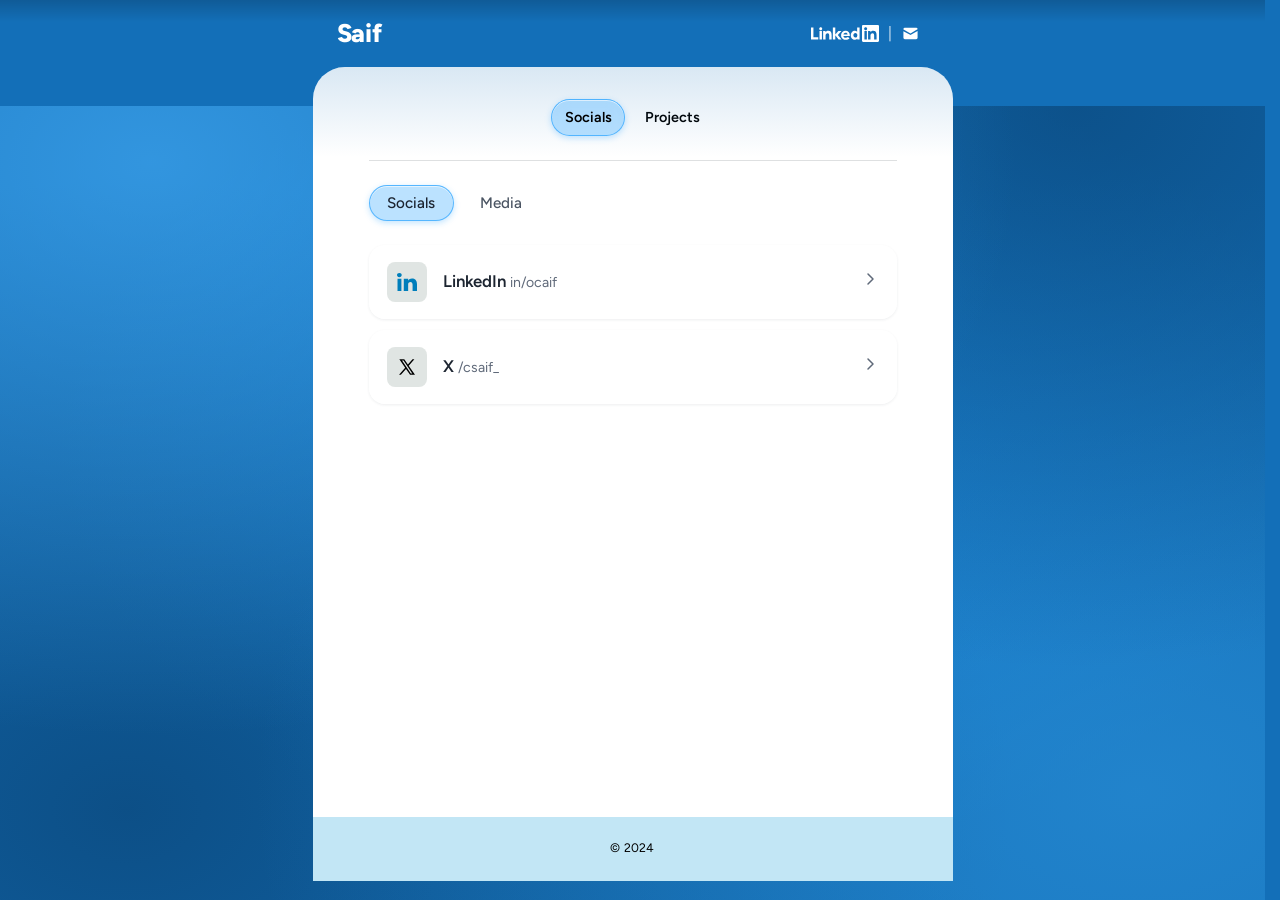
==== media/index.html @ 716555a4 "Update index.html" ====
<!doctype html>
<html lang="en">
<head>
<meta charset="utf-8">
<meta name="viewport" content="width=device-width, initial-scale=1">
<title>Saif</title>
<meta name="description" content="Saif — a running index of where to find me.">
<link rel="stylesheet" href="../assets/style.css">
<link rel="icon" type="image/webp" href="../assets/logo.webp">
<link rel="apple-touch-icon" href="../assets/logo.webp">
</head>
<body>
<a class="skip-link" href="#content">Skip to content</a>

<header class="top-header">
  <div class="top-header__inner">
    <span class="top-header__title">Saif</span>
    <div class="top-header__icons">
      <a href="https://www.linkedin.com/in/ocaif/" target="_blank" rel="noopener" aria-label="LinkedIn">
        <svg viewBox="0 0 512 128" xmlns="http://www.w3.org/2000/svg"><path d="M202.057143,74.9714286 L230.308571,109.714286 L208,109.714286 L182.857143,77.8057143 L182.857143,109.714286 L164.571429,109.714286 L164.571429,18.2857143 L182.857143,18.2857143 L182.857143,72.0457143 L206.08,45.7142857 L229.394286,45.7142857 L202.057143,74.9714286 Z M128.914286,43.8857143 C120.787189,44.0072946 113.236551,48.1071889 108.708571,54.8571429 L108.708571,45.7142857 L91.4285714,45.7142857 L91.4285714,109.714286 L109.714286,109.714286 L109.714286,79.8171429 C109.228856,75.4306044 110.587451,71.0395336 113.465306,67.6935939 C116.343161,64.3476542 120.481628,62.3475617 124.891429,62.1714286 C135.497143,62.1714286 137.142857,72.5942857 137.142857,79.8171429 L137.142857,109.714286 L155.428571,109.714286 L155.428571,75.7942857 C155.428571,55.68 148.754286,43.8857143 129.28,43.8857143 L128.914286,43.8857143 L128.914286,43.8857143 Z M292.571429,79.1771429 C292.641384,80.5171829 292.641384,81.85996 292.571429,83.2 L244.571429,83.2 L244.571429,83.84 C246.180812,91.7157313 253.271666,97.2566715 261.302857,96.9142857 C267.534814,97.1852048 273.608543,94.9075564 278.125714,90.6057143 L290.285714,99.7485714 C282.492218,107.701692 271.697708,111.986282 260.571429,111.542857 C251.352,112.12578 242.332413,108.684541 235.84426,102.108711 C229.356108,95.5328807 226.036241,86.4679167 226.742857,77.2571429 C226.553601,68.1728489 230.14904,59.4186661 236.668659,53.0897809 C243.188278,46.7608958 252.045327,43.4268918 261.12,43.8857143 C278.308571,43.8857143 292.571429,56.0457143 292.571429,79.1771429 L292.571429,79.1771429 Z M275.565714,71.3142857 C275.429974,67.6543136 273.796386,64.2108816 271.047593,61.7905603 C268.298799,59.3702389 264.676286,58.1856575 261.028571,58.5142857 C252.988748,57.6450726 245.707994,63.3078811 244.571429,71.3142857 L275.565714,71.3142857 Z M18.2857143,18.2857143 L0,18.2857143 L0,109.714286 L54.8571429,109.714286 L54.8571429,91.4285714 L18.2857143,91.4285714 L18.2857143,18.2857143 Z M347.428571,18.2857143 L365.714286,18.2857143 L365.714286,109.714286 L348.434286,109.714286 L348.434286,103.314286 C343.984638,108.796268 337.202524,111.848219 330.148571,111.542857 C321.559196,111.322256 313.441626,107.566635 307.712892,101.162914 C301.984158,94.7591935 299.152166,86.2751236 299.885714,77.7142857 C299.012676,69.1378257 301.783463,60.5891918 307.521582,54.1555424 C313.259702,47.7218931 321.437059,43.995336 330.057143,43.8857143 C336.471312,43.6048667 342.729753,45.9106081 347.428571,50.2857143 L347.428571,18.2857143 L347.428571,18.2857143 Z M348.8,77.7142857 C349.381889,73.4426146 348.085439,69.1282627 345.245304,65.8848994 C342.40517,62.6415361 338.299673,60.7869982 333.988571,60.7999321 C325.241789,61.4350869 318.614232,68.9571605 319.085714,77.7142857 C318.614232,86.4714109 325.241789,93.9934846 333.988571,94.6286393 C338.299673,94.6415732 342.40517,92.7870353 345.245304,89.543672 C348.085439,86.3003087 349.381889,81.9859569 348.8,77.7142857 L348.8,77.7142857 Z M73.1428571,16.4571429 C67.0426002,16.5439794 62.0499364,21.3369367 61.7142857,27.4285714 C61.7142857,33.7403971 66.8310314,38.8571429 73.1428571,38.8571429 C79.4546829,38.8571429 84.5714286,33.7403971 84.5714286,27.4285714 C84.2357779,21.3369367 79.2431141,16.5439794 73.1428571,16.4571429 L73.1428571,16.4571429 Z M64,109.714286 L82.2857143,109.714286 L82.2857143,45.7142857 L64,45.7142857 L64,109.714286 Z M512,9.14285714 L512,118.857143 C512,123.906603 507.906603,128 502.857143,128 L393.142857,128 C388.093397,128 384,123.906603 384,118.857143 L384,9.14285714 C384,4.09339657 388.093397,-3.55271368e-15 393.142857,-3.55271368e-15 L502.857143,-3.55271368e-15 C507.906603,-3.55271368e-15 512,4.09339657 512,9.14285714 Z M420.571429,45.7142857 L402.285714,45.7142857 L402.285714,109.714286 L420.571429,109.714286 L420.571429,45.7142857 Z M422.857143,27.4285714 C422.857143,21.1167457 417.740397,16 411.428571,16 C405.116746,16 400,21.1167457 400,27.4285714 C400,33.7403971 405.116746,38.8571429 411.428571,38.8571429 C417.740397,38.8571429 422.857143,33.7403971 422.857143,27.4285714 Z M493.714286,75.7942857 C493.714286,55.68 487.04,43.8857143 467.565714,43.8857143 C459.308825,43.8867299 451.594988,48.0007766 446.994286,54.8571429 L446.994286,45.7142857 L429.714286,45.7142857 L429.714286,109.714286 L448,109.714286 L448,79.8171429 C447.51457,75.4306044 448.873165,71.0395336 451.75102,67.6935939 C454.628875,64.3476542 458.767343,62.3475617 463.177143,62.1714286 C473.782857,62.1714286 475.428571,72.5942857 475.428571,79.8171429 L475.428571,109.714286 L493.714286,109.714286 L493.714286,75.7942857 Z"></path></svg>
      </a>
      <span class="top-header__sep" aria-hidden="true">|</span>
      <a href="mailto:ocaif@outlook.com" aria-label="Email">
        <svg viewBox="0 0 24 24" xmlns="http://www.w3.org/2000/svg" id="mail" class="icon glyph"><g id="SVGRepo_bgCarrier" stroke-width="0"></g><g id="SVGRepo_tracerCarrier" stroke-linecap="round" stroke-linejoin="round"></g><g id="SVGRepo_iconCarrier"><path d="M22,8.32V18a2,2,0,0,1-2,2H4a2,2,0,0,1-2-2V8.69L4,9.78l7.52,4.1A1,1,0,0,0,12,14a1,1,0,0,0,.5-.14L20,9.49Z"></path><path d="M22,6h0L20,7.18l-8,4.67L4,7.5,2,6.4V6A2,2,0,0,1,4,4H20A2,2,0,0,1,22,6Z"></path></g></svg>
      </a>
    </div>
  </div>
</header>

<div class="shell">

  <main class="main" id="content">
    <nav class="crossnav" aria-label="Sections">
      <a href="/media/" aria-current="page">Socials</a>
      <a href="/projects/">Projects</a>
    </nav>

    <div class="tabs" role="tablist" aria-label="Directory">
      <button class="tab" role="tab" id="tab-socials" aria-controls="panel-socials" aria-selected="true">Socials</button>
      <button class="tab" role="tab" id="tab-media" aria-controls="panel-media" aria-selected="false">Media</button>
    </div>

    <section class="panel directory" id="panel-socials" role="tabpanel" aria-labelledby="tab-socials">

      <div class="entry">
        <a class="entry__link" href="https://www.linkedin.com/in/ocaif/" target="_blank" rel="noopener">
          <span class="entry__badge" aria-hidden="true">
            <svg viewBox="0 -2 44 44" version="1.1" xmlns="http://www.w3.org/2000/svg" xmlns:xlink="http://www.w3.org/1999/xlink" fill="#000000"><title>LinkedIn-color</title><desc>Created with Sketch.</desc><defs></defs><g id="Icons" stroke="none" stroke-width="1" fill="none" fill-rule="evenodd"><g id="Color-" transform="translate(-702.000000, -265.000000)" fill="#007EBB"><path d="M746,305 L736.2754,305 L736.2754,290.9384 C736.2754,287.257796 734.754233,284.74515 731.409219,284.74515 C728.850659,284.74515 727.427799,286.440738 726.765522,288.074854 C726.517168,288.661395 726.555974,289.478453 726.555974,290.295511 L726.555974,305 L716.921919,305 C716.921919,305 717.046096,280.091247 716.921919,277.827047 L726.555974,277.827047 L726.555974,282.091631 C727.125118,280.226996 730.203669,277.565794 735.116416,277.565794 C741.21143,277.565794 746,281.474355 746,289.890824 L746,305 L746,305 Z M707.17921,274.428187 L707.117121,274.428187 C704.0127,274.428187 702,272.350964 702,269.717936 C702,267.033681 704.072201,265 707.238711,265 C710.402634,265 712.348071,267.028559 712.41016,269.710252 C712.41016,272.34328 710.402634,274.428187 707.17921,274.428187 L707.17921,274.428187 L707.17921,274.428187 Z M703.109831,277.827047 L711.685795,277.827047 L711.685795,305 L703.109831,305 L703.109831,277.827047 L703.109831,277.827047 Z" id="LinkedIn"></path></g></g></svg>
          </span>
          <span class="entry__text">
            <span class="entry__name">LinkedIn</span>
            <span class="entry__handle">in/ocaif</span>
          </span>
          <span class="entry__go" aria-hidden="true">
            <svg width="16" height="16" viewBox="0 0 16 16" fill="none" stroke="currentColor" stroke-width="1.5" stroke-linecap="round" stroke-linejoin="round"><path d="M6 3l5 5-5 5"/></svg>
          </span>
        </a>
      </div>

      <div class="entry">
        <a class="entry__link" href="https://x.com/csaif_" target="_blank" rel="noopener">
          <span class="entry__badge" aria-hidden="true">
            <svg xmlns="http://www.w3.org/2000/svg" viewBox="0 0 1024 1024" fill="#000000" fill-rule="evenodd"><path d="M818 800 498.11 333.745l.546.437L787.084 0h-96.385L455.738 272 269.15 0H16.367l298.648 435.31-.036-.037L0 800h96.385l261.222-302.618L565.217 800zM230.96 72.727l448.827 654.546h-76.38L154.217 72.727z" transform="translate(103 112)"/></svg>
          </span>
          <span class="entry__text">
            <span class="entry__name">X</span>
            <span class="entry__handle">/csaif_</span>
          </span>
          <span class="entry__go" aria-hidden="true">
            <svg width="16" height="16" viewBox="0 0 16 16" fill="none" stroke="currentColor" stroke-width="1.5" stroke-linecap="round" stroke-linejoin="round"><path d="M6 3l5 5-5 5"/></svg>
          </span>
        </a>
      </div>

      <div class="entry entry--spacer" aria-hidden="true"></div>
      <div class="entry entry--spacer" aria-hidden="true"></div>
      <div class="entry entry--spacer" aria-hidden="true"></div>
      <div class="entry entry--spacer" aria-hidden="true"></div>
    </section>

    <section class="panel directory" id="panel-media" role="tabpanel" aria-labelledby="tab-media" hidden>

      <div class="entry">
        <a class="entry__link" href="https://app.thestorygraph.com/profile/caif" target="_blank" rel="noopener">
          <span class="entry__badge" aria-hidden="true">
            <svg viewBox="0 0 48 48" xmlns="http://www.w3.org/2000/svg" fill="#000000" stroke="#000000" style="width:24.5px;height:24.5px"><g fill="#000000" stroke="#000000" stroke-linecap="round" stroke-linejoin="round"><rect x="5.5" y="6.6165" width="7.6031" height="29.8423" rx="1" ry="1"></rect><rect x="16.5636" y="6.6165" width="7.6031" height="29.8423" rx="1" ry="1"></rect><rect x="30.9108" y="6.3431" width="7.6033" height="29.8418" rx="1" ry="1" transform="translate(-4.6835 11.0135) rotate(-16.9062)"></rect><rect x="5.5" y="39.0428" width="37" height="2.828" rx="1" ry="1"></rect></g></svg>
          </span>
          <span class="entry__text">
            <span class="entry__name">StoryGraph</span>
            <span class="entry__handle">profile/caif</span>
          </span>
          <span class="entry__go" aria-hidden="true">
            <svg width="16" height="16" viewBox="0 0 16 16" fill="none" stroke="currentColor" stroke-width="1.5" stroke-linecap="round" stroke-linejoin="round"><path d="M6 3l5 5-5 5"/></svg>
          </span>
        </a>
      </div>

      <div class="entry">
        <a class="entry__link" href="https://tvbcx.github.io/u/saif/" target="_blank" rel="noopener">
          <span class="entry__badge" aria-hidden="true">
            <svg viewBox="135 148 866 866" xmlns="http://www.w3.org/2000/svg" style="width:24.5px;height:24.5px"><circle cx="568" cy="581" r="392" fill="none" stroke="#18222F" stroke-width="74"/><path fill="#18222F" transform="translate(489,344)" d="M-10 3 L100 3 Q102 4 102 8 L102 91 L101 105 L216 107 L217 158 L216 206 L100 206 L100 372 C103 380 108 386 115 392 C128 399 148 399 165 393 C176 389 184 386 191 392 C197 402 199 416 208 431 C212 440 214 449 215 458 C205 468 194 473 172 481 C150 488 125 494 99 493 C70 487 42 474 23 459 C10 445 3 432 0 424 C-8 410 -14 395 -14 380 L-14 207 L-62 207 L-74 204 L-75 110 L-69 106 L-12 104 Z"/></svg>
          </span>
          <span class="entry__text">
            <span class="entry__name">tvbox</span>
            <span class="entry__handle">u/saif</span>
          </span>
          <span class="entry__go" aria-hidden="true">
            <svg width="16" height="16" viewBox="0 0 16 16" fill="none" stroke="currentColor" stroke-width="1.5" stroke-linecap="round" stroke-linejoin="round"><path d="M6 3l5 5-5 5"/></svg>
          </span>
        </a>
      </div>

      <div class="entry entry--spacer" aria-hidden="true"></div>
      <div class="entry entry--spacer" aria-hidden="true"></div>
      <div class="entry entry--spacer" aria-hidden="true"></div>
    </section>

  </main>

  <footer class="site-footer">
    <div class="footer-brand">
      <span class="footer-year">© 2024</span>
    </div>
  </footer>

</div>

<script src="../assets/tabs.js"></script>
</body>
</html>
---- assets/style.css ----
/* Saif — index
   A personal directory, kept like a ledger. */

@import url('https://fonts.googleapis.com/css2?family=Figtree:wght@400..700&display=swap');

:root {
  --bg: #eef2f6;
  --panel: #ffffff;
  --header-rgb: 31, 159, 255;
  --header: #1f9fff;
  --header-deep: #136fb8;
  --header-deep-rgb: 19, 111, 184;
  --pine: #3f5f52;
  --pine-dim: rgba(63, 95, 82, 0.16);
  --clay: #8f6340;
  --line: rgba(27, 36, 48, 0.14);
  --line-soft: rgba(27, 36, 48, 0.08);
  --text: #1c2430;
  --text-dim: #4a5462;
  --text-faint: #5f6979;

  --serif: 'Figtree', -apple-system, BlinkMacSystemFont, 'Segoe UI', sans-serif;
  --sans: 'Figtree', -apple-system, BlinkMacSystemFont, 'Segoe UI', sans-serif;

  --glass-bg: rgba(255, 255, 255, 0.55);
  --glass-border: rgba(255, 255, 255, 0.75);
  --glass-shadow: 0 1px 3px rgba(28, 36, 48, 0.08), inset 0 1px 0 rgba(255, 255, 255, 0.6);
}

* { box-sizing: border-box; }

html {
  -webkit-font-smoothing: antialiased;
  text-rendering: optimizeLegibility;
  overflow-y: scroll;
  scrollbar-gutter: stable;
}

body {
  margin: 0;
  background-color: var(--bg);
  color: var(--text);
  font-family: var(--sans);
  font-size: 16px;
  line-height: 1.5;
}

a { color: inherit; text-decoration: none; }

button {
  font-family: inherit;
  background: none;
  border: none;
  color: inherit;
  cursor: pointer;
}

:focus-visible {
  outline: 2px solid var(--header-deep);
  outline-offset: 3px;
}

@media (prefers-reduced-motion: reduce) {
  * { animation: none !important; transition: none !important; }
}

.skip-link {
  position: absolute;
  left: -999px;
}
.skip-link:focus {
  left: 1rem;
  top: 1rem;
  background: var(--panel);
  color: var(--text);
  padding: 0.5rem 1rem;
  border-radius: 4px;
  box-shadow: var(--glass-shadow);
  z-index: 10;
}

/* ---------- Top header ---------- */

.top-header {
  position: relative;
  background: var(--header-deep);
}

.top-header::after {
  content: "";
  position: absolute;
  top: calc(100% - 1px);
  left: 0;
  right: 0;
  height: 40px;
  background: var(--header-deep);
  z-index: -1;
}

.top-header__inner {
  position: relative;
  z-index: 1;
  max-width: 640px;
  margin: 0 auto;
  padding: 0.9rem 1.5rem;
  display: flex;
  align-items: center;
  justify-content: space-between;
  gap: 1rem;
}

.top-header__title {
  font-family: var(--serif);
  font-weight: 800;
  font-size: 1.6rem;
  letter-spacing: -0.01em;
  color: #fff;
  cursor: default;
}

.top-header::before {
  content: "";
  position: absolute;
  top: 0;
  left: 0;
  right: 0;
  height: 33%;
  background: linear-gradient(to bottom, rgba(0, 0, 0, 0.18), rgba(0, 0, 0, 0));
  pointer-events: none;
}

.top-header__icons {
  display: flex;
  align-items: center;
  gap: 0.55rem;
}

.top-header__icons a {
  display: flex;
  align-items: center;
  justify-content: center;
  width: 28px;
  height: 28px;
  transition: opacity 0.15s ease;
}

@media (hover: hover) and (pointer: fine) {
  .top-header__icons a:hover {
    opacity: 0.7;
  }
}

.top-header__icons a[aria-label="LinkedIn"] {
  width: auto;
}

.top-header__icons a[aria-label="LinkedIn"] svg {
  width: 68px;
  height: 17px;
}

.top-header__icons a[aria-label="Email"] svg {
  width: 17px;
  height: 17px;
}

.top-header__icons a[aria-label="Email"] {
  transform: translateX(-4px);
}

.top-header__icons svg path {
  fill: #fff;
}

.top-header__sep {
  color: #ffffff;
  font-size: 0.95rem;
  font-weight: 300;
  line-height: 1;
  user-select: none;
  pointer-events: none;
}

/* ---------- Shell ---------- */

.shell {
  max-width: 640px;
  margin: 0 auto;
}

.main {
  position: relative;
  isolation: isolate;
  padding: 1.5rem 1.5rem 5rem;
  background: var(--panel);
  border-radius: 32px 32px 0 0;
}

.main::before {
  content: "";
  position: absolute;
  top: 0;
  left: 0;
  right: 0;
  height: 90px;
  background: linear-gradient(to bottom, rgba(var(--header-deep-rgb), 0.16), rgba(var(--header-deep-rgb), 0));
  border-radius: 32px 32px 0 0;
  pointer-events: none;
}

.crossnav {
  display: flex;
  justify-content: center;
  gap: 0.4rem;
  font-size: 0.9rem;
  margin: 0 0 1.5rem;
  padding-bottom: 1.5rem;
  border-bottom: 1px solid var(--line);
}

.crossnav:has(+ .tagline) {
  margin-bottom: 0;
  padding-bottom: 0;
  border-bottom: none;
}

.crossnav a {
  color: #000;
  padding: 0.4rem 0.8rem;
  border-radius: 999px;
  border: 1px solid transparent;
  font-weight: 600;
  transition: background 0.15s ease, border-color 0.15s ease, box-shadow 0.15s ease;
}

.crossnav a[aria-current="page"] {
  background: rgba(var(--header-rgb), 0.3);
  border-color: rgba(var(--header-rgb), 0.65);
  box-shadow: 0 2px 6px rgba(var(--header-rgb), 0.28), inset 0 1px 0 rgba(255, 255, 255, 0.6);
  backdrop-filter: blur(8px) saturate(140%);
  -webkit-backdrop-filter: blur(8px) saturate(140%);
}

@media (hover: hover) and (pointer: fine) {
  .crossnav a:hover:not([aria-current="page"]) {
    background: rgba(255, 255, 255, 0.32);
  }
}

.tagline {
  color: var(--text-dim);
  font-size: 0.98rem;
  max-width: 34ch;
  margin: 1.25rem auto 1.25rem;
  text-align: center;
}

/* ---------- Tabs ---------- */

.tabs {
  display: flex;
  gap: 0.5rem;
  flex-wrap: wrap;
  margin-bottom: 1.5rem;
}

.tab {
  padding: 0.5rem 1.1rem;
  font-size: 0.95rem;
  font-weight: 500;
  color: var(--text-dim);
  border-radius: 999px;
  border: 1px solid transparent;
  transition: background 0.15s ease, border-color 0.15s ease, box-shadow 0.15s ease, color 0.15s ease;
}

.tab[aria-selected="true"] {
  color: var(--text);
  background: rgba(var(--header-rgb), 0.3);
  border-color: rgba(var(--header-rgb), 0.65);
  box-shadow: 0 2px 6px rgba(var(--header-rgb), 0.28), inset 0 1px 0 rgba(255, 255, 255, 0.6);
  backdrop-filter: blur(8px) saturate(140%);
  -webkit-backdrop-filter: blur(8px) saturate(140%);
}

@media (hover: hover) and (pointer: fine) {
  .tab:hover:not([aria-selected="true"]) {
    color: var(--text);
    background: rgba(255, 255, 255, 0.32);
  }
}

.panel[hidden] { display: none; }

/* ---------- Directory rows (socials / media) ---------- */

.directory {
  margin-top: 0.5rem;
}

.entry {
  display: flex;
  align-items: center;
  gap: 1rem;
  padding: 1rem 1.1rem;
  margin-bottom: 0.7rem;
  background: rgba(255, 255, 255, 0.55);
  border: 1px solid var(--glass-border);
  border-radius: 16px;
  box-shadow: var(--glass-shadow);
  backdrop-filter: blur(8px) saturate(140%);
  -webkit-backdrop-filter: blur(8px) saturate(140%);
  transition: transform 0.15s ease, box-shadow 0.15s ease;
}

@media (hover: hover) and (pointer: fine) {
  .entry:hover {
    transform: translateY(-2px);
    box-shadow: 0 4px 10px rgba(28, 36, 48, 0.1), inset 0 1px 0 rgba(255, 255, 255, 0.6);
  }
}

.entry:last-child {
  margin-bottom: 0;
}

.entry--spacer {
  height: 72px;
  padding: 0;
  margin-bottom: 0.7rem;
  background: none;
  border: none;
  box-shadow: none;
  backdrop-filter: none;
  -webkit-backdrop-filter: none;
  pointer-events: none;
}

.entry--spacer:hover {
  transform: none;
  box-shadow: none;
}

.entry__badge {
  flex: none;
  width: 40px;
  height: 40px;
  border-radius: 8px;
  background: var(--pine-dim);
  color: var(--pine);
  display: flex;
  align-items: center;
  justify-content: center;
  overflow: hidden;
}

.entry__badge svg { width: 20px; height: 20px; }

.entry__badge img {
  width: 100%;
  height: 100%;
  object-fit: cover;
  display: block;
}

.entry__text {
  flex: 1;
  min-width: 0;
}

.entry__name {
  font-family: var(--serif);
  font-size: 1.05rem;
  font-weight: 600;
  letter-spacing: -0.01em;
  color: var(--text);
  transition: color 0.15s ease;
}

.entry__handle {
  color: var(--text-faint);
  font-size: 0.88rem;
  margin-top: 0.15rem;
}

.entry__go {
  flex: none;
  color: var(--text-faint);
  transition: transform 0.15s ease, color 0.15s ease;
}

.entry__link {
  display: flex;
  align-items: center;
  gap: 1rem;
  width: 100%;
}

.entry__link:focus-visible .entry__go {
  transform: translateX(3px);
  color: var(--header-deep);
}

@media (hover: hover) and (pointer: fine) {
  .entry__link:hover .entry__go {
    transform: translateX(3px);
    color: var(--header-deep);
  }

  .entry__link:hover .entry__name {
    color: var(--header-deep);
  }
}

/* ---------- Project cards ---------- */

.grid {
  display: grid;
  grid-template-columns: 1fr;
  gap: 0.85rem;
  margin-top: 0.5rem;
}

.card {
  position: relative;
  border-top: 1px solid var(--line);
  padding: 1.35rem 0.25rem 1.5rem;
}

.card__head {
  display: flex;
  align-items: center;
  gap: 0.65rem;
}

.card__icon {
  flex: none;
  display: flex;
  align-items: center;
  justify-content: center;
  width: 28px;
  height: 28px;
}

.card__icon img {
  width: 28px;
  height: 28px;
  object-fit: contain;
  border-radius: 6px;
}

.card__title {
  font-family: var(--serif);
  font-weight: 600;
  letter-spacing: -0.01em;
  font-size: 1.15rem;
  color: var(--text);
  margin: 0;
  margin-right: auto;
}

.card__link {
  position: absolute;
  inset: 0;
  border-radius: inherit;
}

@media (hover: hover) and (pointer: fine) {
  .card--linked:hover { background: rgba(255, 255, 255, 0.55); }
}

.card__status {
  flex: none;
  display: flex;
  align-items: center;
  gap: 0.4rem;
  font-size: 0.8rem;
  color: var(--text-faint);
}

.card__dot {
  width: 6px;
  height: 6px;
  border-radius: 50%;
  background: var(--text-faint);
}

.card--live .card__dot {
  background: var(--clay);
  animation: pulse 2.4s ease-in-out infinite;
}

.card--live .card__status { color: var(--clay); }

@keyframes pulse {
  0%, 100% { opacity: 1; }
  50% { opacity: 0.35; }
}

.card__desc {
  color: var(--text-dim);
  font-size: 0.92rem;
  margin: 0.55rem 0 0.85rem;
  max-width: 52ch;
}

.card__tags {
  display: flex;
  flex-wrap: wrap;
  gap: 0.4rem;
}

.tag {
  font-size: 0.78rem;
  color: var(--text-dim);
  border: 1px solid var(--line);
  border-radius: 4px;
  padding: 0.2rem 0.5rem;
  background: rgba(255, 255, 255, 0.5);
}

.empty {
  color: var(--text-faint);
  font-size: 0.92rem;
  padding: 1.5rem 0.25rem;
  border-top: 1px solid var(--line);
}

/* ---------- Footer ---------- */

.site-footer {
  width: 100%;
  min-height: 4rem;
  background-color: #C2E6F5;
  display: flex;
  align-items: center;
  justify-content: center;
}

.footer-brand {
  display: flex;
  align-items: center;
  gap: 0.18rem;

  /* Single control: adjust these three to restyle the whole footer brand (icon + text) at once */
  font-size: 0.77rem;
  color: #000000;
  opacity: 1;
}

.footer-brand svg {
  width: 14px;
  height: 14px;
  display: block;
  position: relative;
  top: 0px;
}

.footer-brand svg path {
  fill: currentColor;
}

.footer-brand span {
  font-family: var(--serif);
  font-weight: 400;
  font-size: inherit;
  letter-spacing: 0.02em;
  color: inherit;
}

.footer-year {
  font-weight: 400;
}

.footer-sep {
  font-weight: 400;
}

.foot {
  margin-top: 3.5rem;
  padding-top: 1.5rem;
  border-top: 1px solid var(--line-soft);
  color: var(--text-faint);
  font-size: 0.82rem;
}

/* ---------- Desktop ---------- */

@media (min-width: 880px) and (hover: hover) and (pointer: fine) {
  body {
    background-color: var(--header-deep);
    background-image:
      radial-gradient(at 12% 18%, rgba(76, 181, 255, 0.55) 0%, transparent 55%),
      radial-gradient(at 85% 12%, rgba(9, 66, 115, 0.65) 0%, transparent 50%),
      radial-gradient(at 90% 88%, rgba(45, 148, 220, 0.55) 0%, transparent 55%),
      radial-gradient(at 10% 90%, rgba(8, 58, 102, 0.6) 0%, transparent 55%),
      radial-gradient(at 55% 50%, rgba(31, 159, 255, 0.35) 0%, transparent 65%);
    background-attachment: fixed;
    background-size: cover;
  }

  .main {
    padding: 2rem 3.5rem 5rem;
    background-image: none;
  }

  .grid {
    grid-template-columns: 1fr;
    gap: 1rem;
  }

  .card {
    border: 1px solid var(--line);
    border-radius: 3px;
    padding: 1.5rem 1.5rem 1.65rem;
    background: rgba(255, 255, 255, 0.4);
  }

  .card__desc { max-width: none; }
}
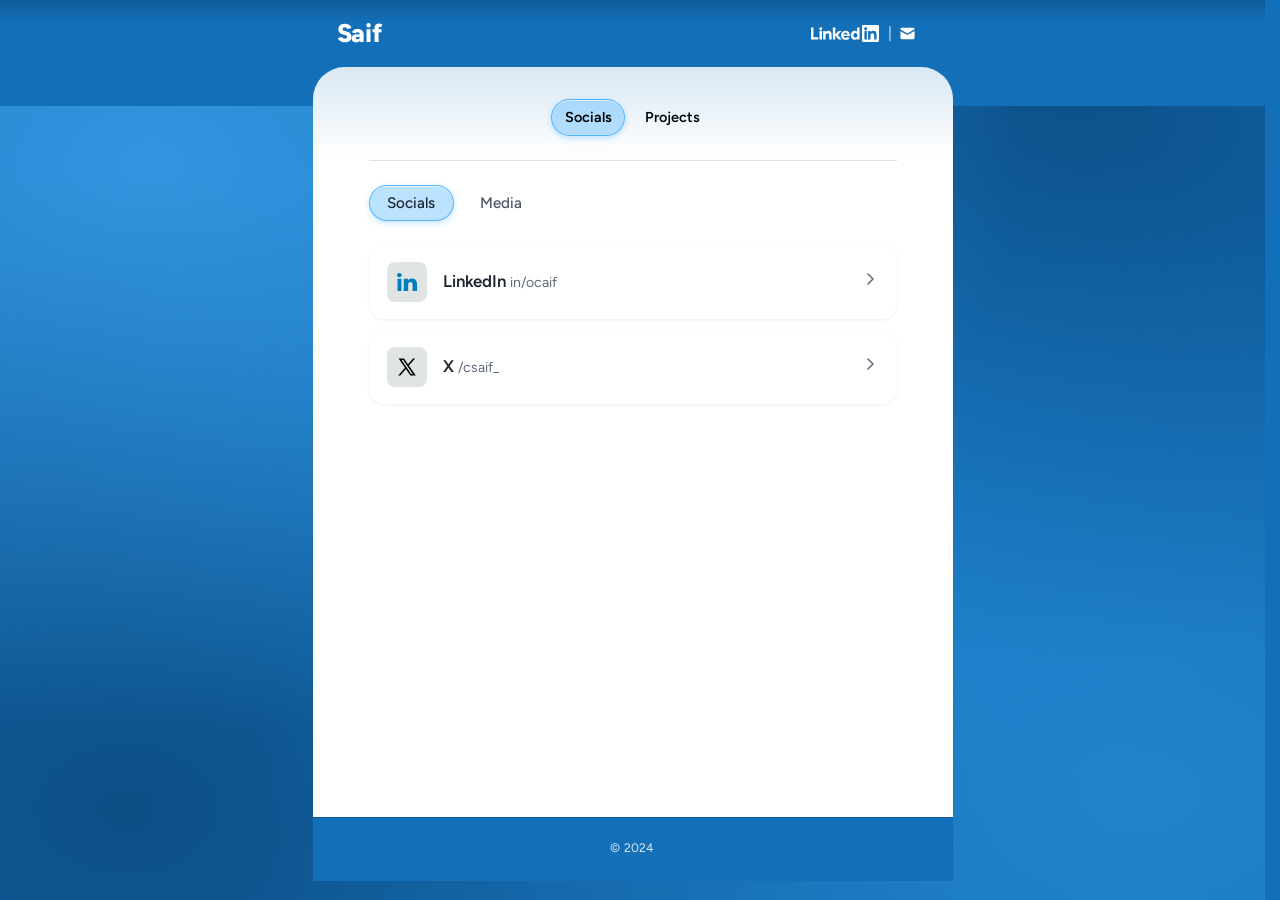
==== commit 7e5acc40: "Update index.html" ====
--- a/media/index.html
+++ b/media/index.html
@@ -113,13 +113,14 @@
       <div class="entry entry--spacer" aria-hidden="true"></div>
       <div class="entry entry--spacer" aria-hidden="true"></div>
       <div class="entry entry--spacer" aria-hidden="true"></div>
+      <div class="entry entry--spacer" aria-hidden="true"></div>
     </section>
 
   </main>
 
   <footer class="site-footer">
     <div class="footer-brand">
-      <span class="footer-year">© 2024</span>
+      <span class="footer-year"><span class="footer-copy">©</span> 2024</span>
     </div>
   </footer>
 
--- a/assets/style.css
+++ b/assets/style.css
@@ -165,7 +165,7 @@
 }
 
 .top-header__icons a[aria-label="Email"] {
-  transform: translateX(-4px);
+  transform: translateX(-7px);
 }
 
 .top-header__icons svg path {
@@ -356,6 +356,8 @@
 
 .entry__badge svg { width: 20px; height: 20px; }
 
+.entry__link[href*="x.com"] .entry__badge svg { width: 22px; height: 22px; }
+
 .entry__badge img {
   width: 100%;
   height: 100%;
@@ -531,7 +533,8 @@
 .site-footer {
   width: 100%;
   min-height: 4rem;
-  background-color: #C2E6F5;
+  background-color: var(--header-deep);
+  box-shadow: inset 0 1px 0 rgba(0, 0, 0, 0.18);
   display: flex;
   align-items: center;
   justify-content: center;
@@ -544,7 +547,7 @@
 
   /* Single control: adjust these three to restyle the whole footer brand (icon + text) at once */
   font-size: 0.77rem;
-  color: #000000;
+  color: rgba(255, 255, 255, 0.85);
   opacity: 1;
 }
 
@@ -569,7 +572,13 @@
 }
 
 .footer-year {
-  font-weight: 400;
+  font-weight: 700;
+  font-size: 1.3em;
+}
+
+.footer-copy {
+  font-weight: 700;
+  font-size: 1.2em;
 }
 
 .footer-sep {
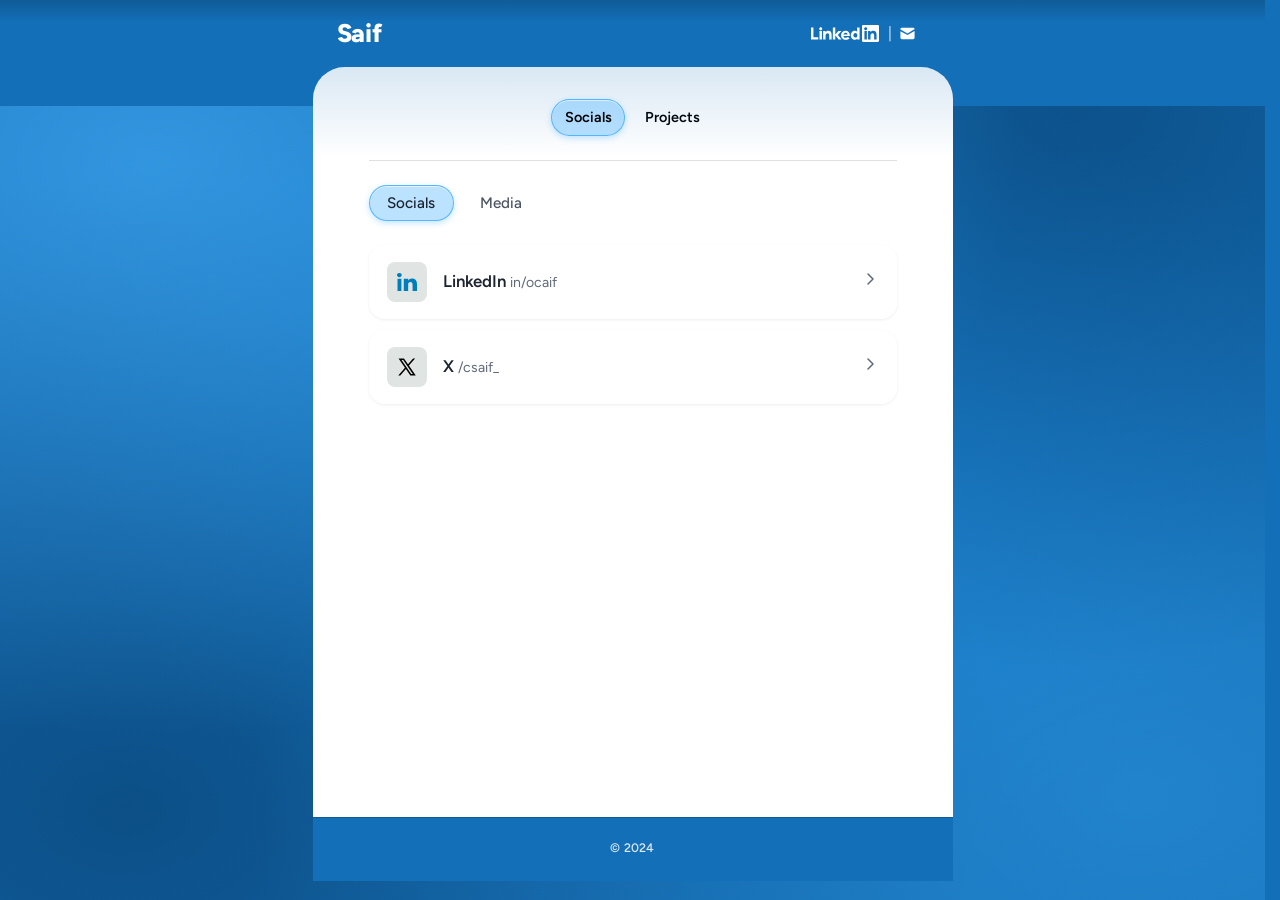
==== commit 5f8408cf: "Update index.html" ====
--- a/media/index.html
+++ b/media/index.html
@@ -120,7 +120,7 @@
 
   <footer class="site-footer">
     <div class="footer-brand">
-      <span class="footer-year"><span class="footer-copy">©</span> 2024</span>
+      <span class="footer-year">&copy; 2024</span>
     </div>
   </footer>
 
--- a/assets/style.css
+++ b/assets/style.css
@@ -571,14 +571,16 @@
   color: inherit;
 }
 
-.footer-year {
-  font-weight: 700;
-  font-size: 1.3em;
-}
-
-.footer-copy {
-  font-weight: 700;
-  font-size: 1.2em;
+.footer-brand span.footer-year {
+  font-weight: 550;
+  font-size: 1em;
+}
+
+.footer-brand span.footer-copy {
+  font-weight: 550;
+  font-size: 1em;
+  position: relative;
+  top: 2.5px;
 }
 
 .footer-sep {
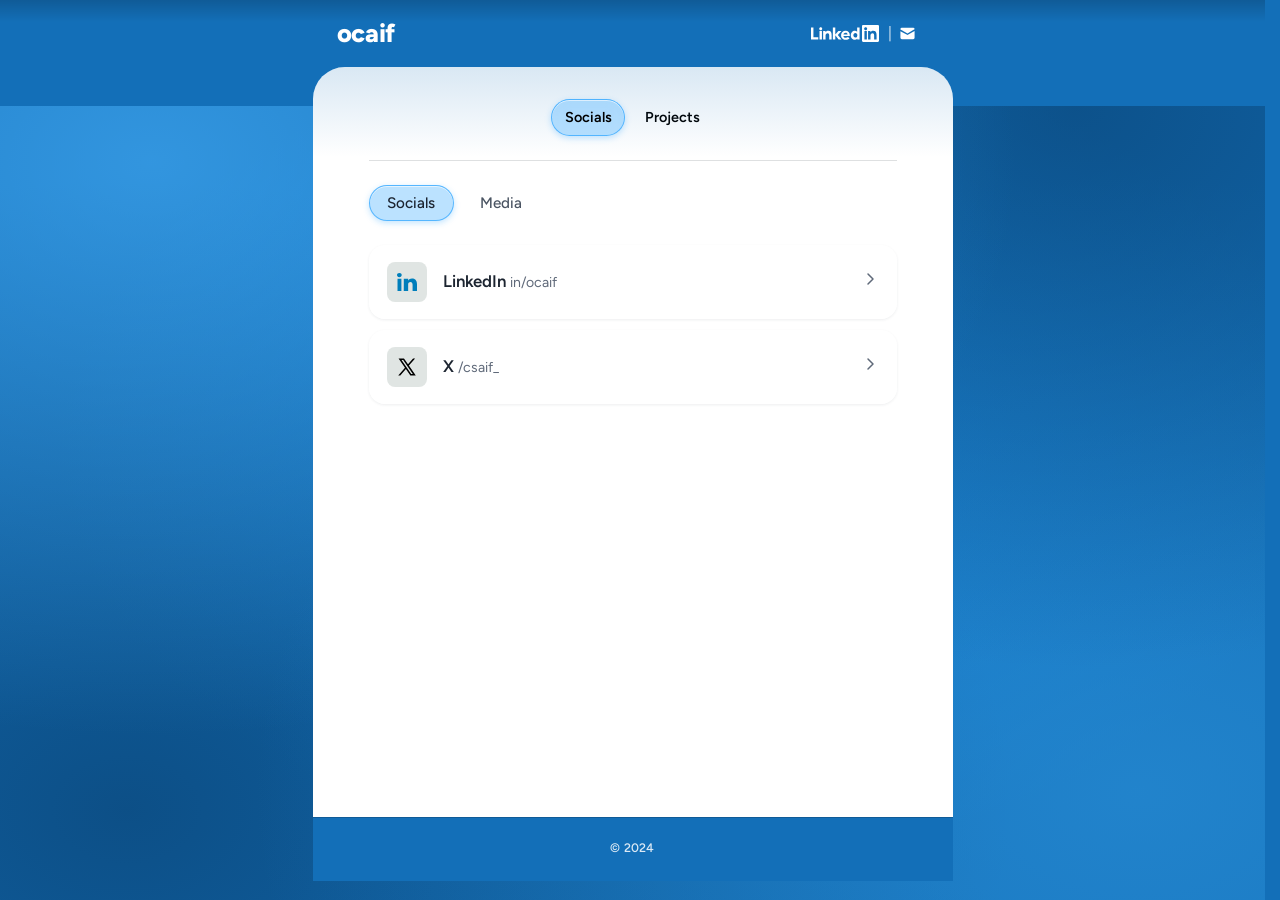
==== commit fc61ff1c: "Update index.html" ====
--- a/media/index.html
+++ b/media/index.html
@@ -14,7 +14,7 @@
 
 <header class="top-header">
   <div class="top-header__inner">
-    <span class="top-header__title">Saif</span>
+    <span class="top-header__title">ocaif</span>
     <div class="top-header__icons">
       <a href="https://www.linkedin.com/in/ocaif/" target="_blank" rel="noopener" aria-label="LinkedIn">
         <svg viewBox="0 0 512 128" xmlns="http://www.w3.org/2000/svg"><path d="M202.057143,74.9714286 L230.308571,109.714286 L208,109.714286 L182.857143,77.8057143 L182.857143,109.714286 L164.571429,109.714286 L164.571429,18.2857143 L182.857143,18.2857143 L182.857143,72.0457143 L206.08,45.7142857 L229.394286,45.7142857 L202.057143,74.9714286 Z M128.914286,43.8857143 C120.787189,44.0072946 113.236551,48.1071889 108.708571,54.8571429 L108.708571,45.7142857 L91.4285714,45.7142857 L91.4285714,109.714286 L109.714286,109.714286 L109.714286,79.8171429 C109.228856,75.4306044 110.587451,71.0395336 113.465306,67.6935939 C116.343161,64.3476542 120.481628,62.3475617 124.891429,62.1714286 C135.497143,62.1714286 137.142857,72.5942857 137.142857,79.8171429 L137.142857,109.714286 L155.428571,109.714286 L155.428571,75.7942857 C155.428571,55.68 148.754286,43.8857143 129.28,43.8857143 L128.914286,43.8857143 L128.914286,43.8857143 Z M292.571429,79.1771429 C292.641384,80.5171829 292.641384,81.85996 292.571429,83.2 L244.571429,83.2 L244.571429,83.84 C246.180812,91.7157313 253.271666,97.2566715 261.302857,96.9142857 C267.534814,97.1852048 273.608543,94.9075564 278.125714,90.6057143 L290.285714,99.7485714 C282.492218,107.701692 271.697708,111.986282 260.571429,111.542857 C251.352,112.12578 242.332413,108.684541 235.84426,102.108711 C229.356108,95.5328807 226.036241,86.4679167 226.742857,77.2571429 C226.553601,68.1728489 230.14904,59.4186661 236.668659,53.0897809 C243.188278,46.7608958 252.045327,43.4268918 261.12,43.8857143 C278.308571,43.8857143 292.571429,56.0457143 292.571429,79.1771429 L292.571429,79.1771429 Z M275.565714,71.3142857 C275.429974,67.6543136 273.796386,64.2108816 271.047593,61.7905603 C268.298799,59.3702389 264.676286,58.1856575 261.028571,58.5142857 C252.988748,57.6450726 245.707994,63.3078811 244.571429,71.3142857 L275.565714,71.3142857 Z M18.2857143,18.2857143 L0,18.2857143 L0,109.714286 L54.8571429,109.714286 L54.8571429,91.4285714 L18.2857143,91.4285714 L18.2857143,18.2857143 Z M347.428571,18.2857143 L365.714286,18.2857143 L365.714286,109.714286 L348.434286,109.714286 L348.434286,103.314286 C343.984638,108.796268 337.202524,111.848219 330.148571,111.542857 C321.559196,111.322256 313.441626,107.566635 307.712892,101.162914 C301.984158,94.7591935 299.152166,86.2751236 299.885714,77.7142857 C299.012676,69.1378257 301.783463,60.5891918 307.521582,54.1555424 C313.259702,47.7218931 321.437059,43.995336 330.057143,43.8857143 C336.471312,43.6048667 342.729753,45.9106081 347.428571,50.2857143 L347.428571,18.2857143 L347.428571,18.2857143 Z M348.8,77.7142857 C349.381889,73.4426146 348.085439,69.1282627 345.245304,65.8848994 C342.40517,62.6415361 338.299673,60.7869982 333.988571,60.7999321 C325.241789,61.4350869 318.614232,68.9571605 319.085714,77.7142857 C318.614232,86.4714109 325.241789,93.9934846 333.988571,94.6286393 C338.299673,94.6415732 342.40517,92.7870353 345.245304,89.543672 C348.085439,86.3003087 349.381889,81.9859569 348.8,77.7142857 L348.8,77.7142857 Z M73.1428571,16.4571429 C67.0426002,16.5439794 62.0499364,21.3369367 61.7142857,27.4285714 C61.7142857,33.7403971 66.8310314,38.8571429 73.1428571,38.8571429 C79.4546829,38.8571429 84.5714286,33.7403971 84.5714286,27.4285714 C84.2357779,21.3369367 79.2431141,16.5439794 73.1428571,16.4571429 L73.1428571,16.4571429 Z M64,109.714286 L82.2857143,109.714286 L82.2857143,45.7142857 L64,45.7142857 L64,109.714286 Z M512,9.14285714 L512,118.857143 C512,123.906603 507.906603,128 502.857143,128 L393.142857,128 C388.093397,128 384,123.906603 384,118.857143 L384,9.14285714 C384,4.09339657 388.093397,-3.55271368e-15 393.142857,-3.55271368e-15 L502.857143,-3.55271368e-15 C507.906603,-3.55271368e-15 512,4.09339657 512,9.14285714 Z M420.571429,45.7142857 L402.285714,45.7142857 L402.285714,109.714286 L420.571429,109.714286 L420.571429,45.7142857 Z M422.857143,27.4285714 C422.857143,21.1167457 417.740397,16 411.428571,16 C405.116746,16 400,21.1167457 400,27.4285714 C400,33.7403971 405.116746,38.8571429 411.428571,38.8571429 C417.740397,38.8571429 422.857143,33.7403971 422.857143,27.4285714 Z M493.714286,75.7942857 C493.714286,55.68 487.04,43.8857143 467.565714,43.8857143 C459.308825,43.8867299 451.594988,48.0007766 446.994286,54.8571429 L446.994286,45.7142857 L429.714286,45.7142857 L429.714286,109.714286 L448,109.714286 L448,79.8171429 C447.51457,75.4306044 448.873165,71.0395336 451.75102,67.6935939 C454.628875,64.3476542 458.767343,62.3475617 463.177143,62.1714286 C473.782857,62.1714286 475.428571,72.5942857 475.428571,79.8171429 L475.428571,109.714286 L493.714286,109.714286 L493.714286,75.7942857 Z"></path></svg>
--- a/assets/style.css
+++ b/assets/style.css
@@ -576,13 +576,6 @@
   font-size: 1em;
 }
 
-.footer-brand span.footer-copy {
-  font-weight: 550;
-  font-size: 1em;
-  position: relative;
-  top: 2.5px;
-}
-
 .footer-sep {
   font-weight: 400;
 }
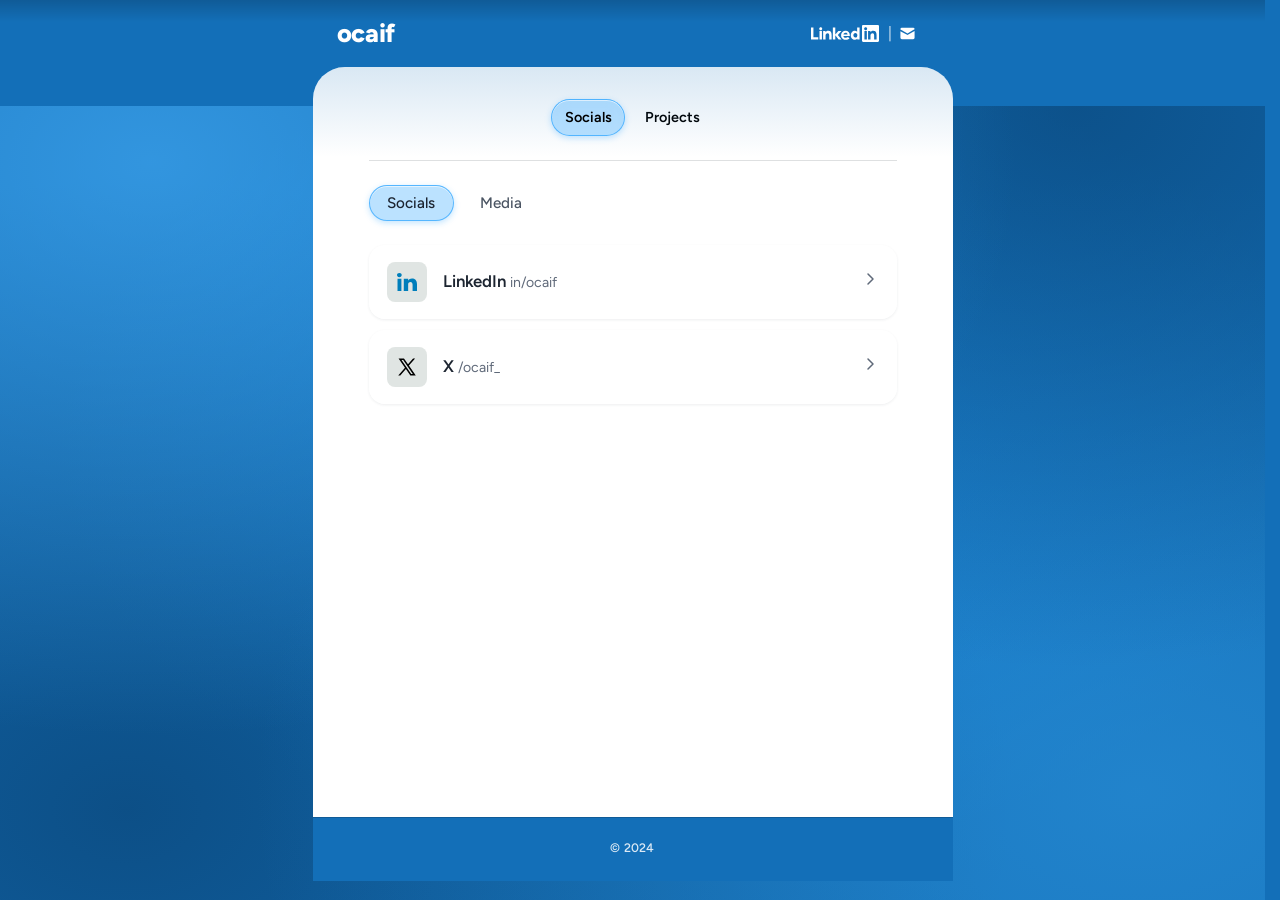
==== commit bb63634a: "Update index.html" ====
--- a/media/index.html
+++ b/media/index.html
@@ -58,13 +58,13 @@
       </div>
 
       <div class="entry">
-        <a class="entry__link" href="https://x.com/csaif_" target="_blank" rel="noopener">
+        <a class="entry__link" href="https://x.com/ocaif_" target="_blank" rel="noopener">
           <span class="entry__badge" aria-hidden="true">
             <svg xmlns="http://www.w3.org/2000/svg" viewBox="0 0 1024 1024" fill="#000000" fill-rule="evenodd"><path d="M818 800 498.11 333.745l.546.437L787.084 0h-96.385L455.738 272 269.15 0H16.367l298.648 435.31-.036-.037L0 800h96.385l261.222-302.618L565.217 800zM230.96 72.727l448.827 654.546h-76.38L154.217 72.727z" transform="translate(103 112)"/></svg>
           </span>
           <span class="entry__text">
             <span class="entry__name">X</span>
-            <span class="entry__handle">/csaif_</span>
+            <span class="entry__handle">/ocaif_</span>
           </span>
           <span class="entry__go" aria-hidden="true">
             <svg width="16" height="16" viewBox="0 0 16 16" fill="none" stroke="currentColor" stroke-width="1.5" stroke-linecap="round" stroke-linejoin="round"><path d="M6 3l5 5-5 5"/></svg>
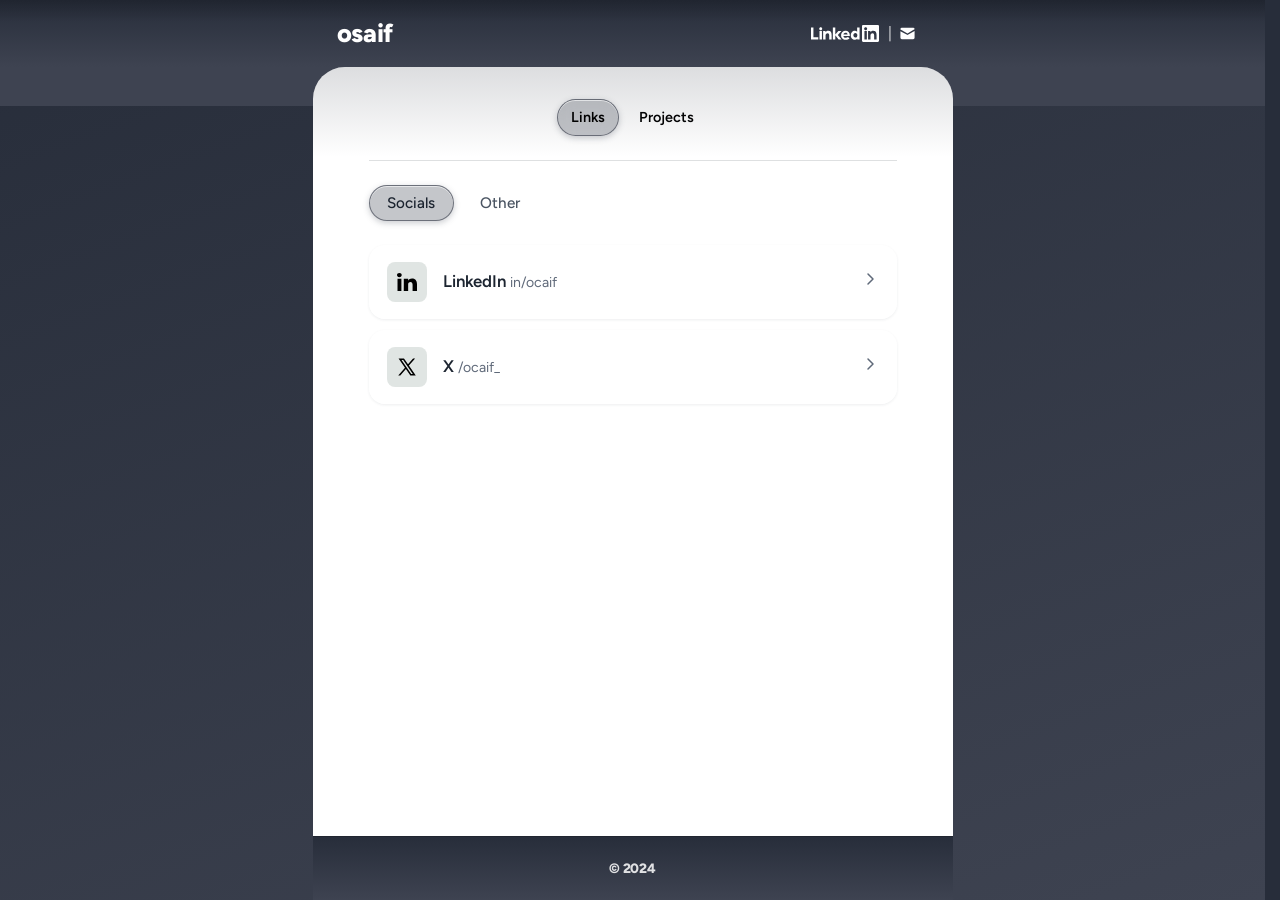
==== commit f49034d3: "Add files via upload" ====
--- a/media/index.html
+++ b/media/index.html
@@ -14,7 +14,7 @@
 
 <header class="top-header">
   <div class="top-header__inner">
-    <span class="top-header__title">ocaif</span>
+    <span class="top-header__title">osaif</span>
     <div class="top-header__icons">
       <a href="https://www.linkedin.com/in/ocaif/" target="_blank" rel="noopener" aria-label="LinkedIn">
         <svg viewBox="0 0 512 128" xmlns="http://www.w3.org/2000/svg"><path d="M202.057143,74.9714286 L230.308571,109.714286 L208,109.714286 L182.857143,77.8057143 L182.857143,109.714286 L164.571429,109.714286 L164.571429,18.2857143 L182.857143,18.2857143 L182.857143,72.0457143 L206.08,45.7142857 L229.394286,45.7142857 L202.057143,74.9714286 Z M128.914286,43.8857143 C120.787189,44.0072946 113.236551,48.1071889 108.708571,54.8571429 L108.708571,45.7142857 L91.4285714,45.7142857 L91.4285714,109.714286 L109.714286,109.714286 L109.714286,79.8171429 C109.228856,75.4306044 110.587451,71.0395336 113.465306,67.6935939 C116.343161,64.3476542 120.481628,62.3475617 124.891429,62.1714286 C135.497143,62.1714286 137.142857,72.5942857 137.142857,79.8171429 L137.142857,109.714286 L155.428571,109.714286 L155.428571,75.7942857 C155.428571,55.68 148.754286,43.8857143 129.28,43.8857143 L128.914286,43.8857143 L128.914286,43.8857143 Z M292.571429,79.1771429 C292.641384,80.5171829 292.641384,81.85996 292.571429,83.2 L244.571429,83.2 L244.571429,83.84 C246.180812,91.7157313 253.271666,97.2566715 261.302857,96.9142857 C267.534814,97.1852048 273.608543,94.9075564 278.125714,90.6057143 L290.285714,99.7485714 C282.492218,107.701692 271.697708,111.986282 260.571429,111.542857 C251.352,112.12578 242.332413,108.684541 235.84426,102.108711 C229.356108,95.5328807 226.036241,86.4679167 226.742857,77.2571429 C226.553601,68.1728489 230.14904,59.4186661 236.668659,53.0897809 C243.188278,46.7608958 252.045327,43.4268918 261.12,43.8857143 C278.308571,43.8857143 292.571429,56.0457143 292.571429,79.1771429 L292.571429,79.1771429 Z M275.565714,71.3142857 C275.429974,67.6543136 273.796386,64.2108816 271.047593,61.7905603 C268.298799,59.3702389 264.676286,58.1856575 261.028571,58.5142857 C252.988748,57.6450726 245.707994,63.3078811 244.571429,71.3142857 L275.565714,71.3142857 Z M18.2857143,18.2857143 L0,18.2857143 L0,109.714286 L54.8571429,109.714286 L54.8571429,91.4285714 L18.2857143,91.4285714 L18.2857143,18.2857143 Z M347.428571,18.2857143 L365.714286,18.2857143 L365.714286,109.714286 L348.434286,109.714286 L348.434286,103.314286 C343.984638,108.796268 337.202524,111.848219 330.148571,111.542857 C321.559196,111.322256 313.441626,107.566635 307.712892,101.162914 C301.984158,94.7591935 299.152166,86.2751236 299.885714,77.7142857 C299.012676,69.1378257 301.783463,60.5891918 307.521582,54.1555424 C313.259702,47.7218931 321.437059,43.995336 330.057143,43.8857143 C336.471312,43.6048667 342.729753,45.9106081 347.428571,50.2857143 L347.428571,18.2857143 L347.428571,18.2857143 Z M348.8,77.7142857 C349.381889,73.4426146 348.085439,69.1282627 345.245304,65.8848994 C342.40517,62.6415361 338.299673,60.7869982 333.988571,60.7999321 C325.241789,61.4350869 318.614232,68.9571605 319.085714,77.7142857 C318.614232,86.4714109 325.241789,93.9934846 333.988571,94.6286393 C338.299673,94.6415732 342.40517,92.7870353 345.245304,89.543672 C348.085439,86.3003087 349.381889,81.9859569 348.8,77.7142857 L348.8,77.7142857 Z M73.1428571,16.4571429 C67.0426002,16.5439794 62.0499364,21.3369367 61.7142857,27.4285714 C61.7142857,33.7403971 66.8310314,38.8571429 73.1428571,38.8571429 C79.4546829,38.8571429 84.5714286,33.7403971 84.5714286,27.4285714 C84.2357779,21.3369367 79.2431141,16.5439794 73.1428571,16.4571429 L73.1428571,16.4571429 Z M64,109.714286 L82.2857143,109.714286 L82.2857143,45.7142857 L64,45.7142857 L64,109.714286 Z M512,9.14285714 L512,118.857143 C512,123.906603 507.906603,128 502.857143,128 L393.142857,128 C388.093397,128 384,123.906603 384,118.857143 L384,9.14285714 C384,4.09339657 388.093397,-3.55271368e-15 393.142857,-3.55271368e-15 L502.857143,-3.55271368e-15 C507.906603,-3.55271368e-15 512,4.09339657 512,9.14285714 Z M420.571429,45.7142857 L402.285714,45.7142857 L402.285714,109.714286 L420.571429,109.714286 L420.571429,45.7142857 Z M422.857143,27.4285714 C422.857143,21.1167457 417.740397,16 411.428571,16 C405.116746,16 400,21.1167457 400,27.4285714 C400,33.7403971 405.116746,38.8571429 411.428571,38.8571429 C417.740397,38.8571429 422.857143,33.7403971 422.857143,27.4285714 Z M493.714286,75.7942857 C493.714286,55.68 487.04,43.8857143 467.565714,43.8857143 C459.308825,43.8867299 451.594988,48.0007766 446.994286,54.8571429 L446.994286,45.7142857 L429.714286,45.7142857 L429.714286,109.714286 L448,109.714286 L448,79.8171429 C447.51457,75.4306044 448.873165,71.0395336 451.75102,67.6935939 C454.628875,64.3476542 458.767343,62.3475617 463.177143,62.1714286 C473.782857,62.1714286 475.428571,72.5942857 475.428571,79.8171429 L475.428571,109.714286 L493.714286,109.714286 L493.714286,75.7942857 Z"></path></svg>
@@ -31,13 +31,13 @@
 
   <main class="main" id="content">
     <nav class="crossnav" aria-label="Sections">
-      <a href="/media/" aria-current="page">Socials</a>
+      <a href="/media/" aria-current="page">Links</a>
       <a href="/projects/">Projects</a>
     </nav>
 
     <div class="tabs" role="tablist" aria-label="Directory">
       <button class="tab" role="tab" id="tab-socials" aria-controls="panel-socials" aria-selected="true">Socials</button>
-      <button class="tab" role="tab" id="tab-media" aria-controls="panel-media" aria-selected="false">Media</button>
+      <button class="tab" role="tab" id="tab-media" aria-controls="panel-media" aria-selected="false">Other</button>
     </div>
 
     <section class="panel directory" id="panel-socials" role="tabpanel" aria-labelledby="tab-socials">
@@ -45,7 +45,7 @@
       <div class="entry">
         <a class="entry__link" href="https://www.linkedin.com/in/ocaif/" target="_blank" rel="noopener">
           <span class="entry__badge" aria-hidden="true">
-            <svg viewBox="0 -2 44 44" version="1.1" xmlns="http://www.w3.org/2000/svg" xmlns:xlink="http://www.w3.org/1999/xlink" fill="#000000"><title>LinkedIn-color</title><desc>Created with Sketch.</desc><defs></defs><g id="Icons" stroke="none" stroke-width="1" fill="none" fill-rule="evenodd"><g id="Color-" transform="translate(-702.000000, -265.000000)" fill="#007EBB"><path d="M746,305 L736.2754,305 L736.2754,290.9384 C736.2754,287.257796 734.754233,284.74515 731.409219,284.74515 C728.850659,284.74515 727.427799,286.440738 726.765522,288.074854 C726.517168,288.661395 726.555974,289.478453 726.555974,290.295511 L726.555974,305 L716.921919,305 C716.921919,305 717.046096,280.091247 716.921919,277.827047 L726.555974,277.827047 L726.555974,282.091631 C727.125118,280.226996 730.203669,277.565794 735.116416,277.565794 C741.21143,277.565794 746,281.474355 746,289.890824 L746,305 L746,305 Z M707.17921,274.428187 L707.117121,274.428187 C704.0127,274.428187 702,272.350964 702,269.717936 C702,267.033681 704.072201,265 707.238711,265 C710.402634,265 712.348071,267.028559 712.41016,269.710252 C712.41016,272.34328 710.402634,274.428187 707.17921,274.428187 L707.17921,274.428187 L707.17921,274.428187 Z M703.109831,277.827047 L711.685795,277.827047 L711.685795,305 L703.109831,305 L703.109831,277.827047 L703.109831,277.827047 Z" id="LinkedIn"></path></g></g></svg>
+            <svg viewBox="0 -2 44 44" version="1.1" xmlns="http://www.w3.org/2000/svg" xmlns:xlink="http://www.w3.org/1999/xlink" fill="#000000"><title>LinkedIn-color</title><desc>Created with Sketch.</desc><defs></defs><g id="Icons" stroke="none" stroke-width="1" fill="none" fill-rule="evenodd"><g id="Color-" transform="translate(-702.000000, -265.000000)" fill="#000000"><path d="M746,305 L736.2754,305 L736.2754,290.9384 C736.2754,287.257796 734.754233,284.74515 731.409219,284.74515 C728.850659,284.74515 727.427799,286.440738 726.765522,288.074854 C726.517168,288.661395 726.555974,289.478453 726.555974,290.295511 L726.555974,305 L716.921919,305 C716.921919,305 717.046096,280.091247 716.921919,277.827047 L726.555974,277.827047 L726.555974,282.091631 C727.125118,280.226996 730.203669,277.565794 735.116416,277.565794 C741.21143,277.565794 746,281.474355 746,289.890824 L746,305 L746,305 Z M707.17921,274.428187 L707.117121,274.428187 C704.0127,274.428187 702,272.350964 702,269.717936 C702,267.033681 704.072201,265 707.238711,265 C710.402634,265 712.348071,267.028559 712.41016,269.710252 C712.41016,272.34328 710.402634,274.428187 707.17921,274.428187 L707.17921,274.428187 L707.17921,274.428187 Z M703.109831,277.827047 L711.685795,277.827047 L711.685795,305 L703.109831,305 L703.109831,277.827047 L703.109831,277.827047 Z" id="LinkedIn"></path></g></g></svg>
           </span>
           <span class="entry__text">
             <span class="entry__name">LinkedIn</span>
@@ -81,13 +81,13 @@
     <section class="panel directory" id="panel-media" role="tabpanel" aria-labelledby="tab-media" hidden>
 
       <div class="entry">
-        <a class="entry__link" href="https://app.thestorygraph.com/profile/caif" target="_blank" rel="noopener">
+        <a class="entry__link" href="https://app.thestorygraph.com/profile/salf" target="_blank" rel="noopener">
           <span class="entry__badge" aria-hidden="true">
             <svg viewBox="0 0 48 48" xmlns="http://www.w3.org/2000/svg" fill="#000000" stroke="#000000" style="width:24.5px;height:24.5px"><g fill="#000000" stroke="#000000" stroke-linecap="round" stroke-linejoin="round"><rect x="5.5" y="6.6165" width="7.6031" height="29.8423" rx="1" ry="1"></rect><rect x="16.5636" y="6.6165" width="7.6031" height="29.8423" rx="1" ry="1"></rect><rect x="30.9108" y="6.3431" width="7.6033" height="29.8418" rx="1" ry="1" transform="translate(-4.6835 11.0135) rotate(-16.9062)"></rect><rect x="5.5" y="39.0428" width="37" height="2.828" rx="1" ry="1"></rect></g></svg>
           </span>
           <span class="entry__text">
             <span class="entry__name">StoryGraph</span>
-            <span class="entry__handle">profile/caif</span>
+            <span class="entry__handle">profile/salf</span>
           </span>
           <span class="entry__go" aria-hidden="true">
             <svg width="16" height="16" viewBox="0 0 16 16" fill="none" stroke="currentColor" stroke-width="1.5" stroke-linecap="round" stroke-linejoin="round"><path d="M6 3l5 5-5 5"/></svg>
--- a/assets/style.css
+++ b/assets/style.css
@@ -6,10 +6,11 @@
 :root {
   --bg: #eef2f6;
   --panel: #ffffff;
-  --header-rgb: 31, 159, 255;
-  --header: #1f9fff;
-  --header-deep: #136fb8;
-  --header-deep-rgb: 19, 111, 184;
+  --header-rgb: 62, 67, 81;
+  --header: #3e4351;
+  --header-deep: #272d3a;
+  --header-deep-rgb: 39, 45, 58;
+  --fade: linear-gradient(to bottom, #272d3a, #3e4351);
   --pine: #3f5f52;
   --pine-dim: rgba(63, 95, 82, 0.16);
   --clay: #8f6340;
@@ -43,6 +44,10 @@
   font-family: var(--sans);
   font-size: 16px;
   line-height: 1.5;
+  display: flex;
+  flex-direction: column;
+  min-height: 100vh;
+  min-height: 100dvh;
 }
 
 a { color: inherit; text-decoration: none; }
@@ -83,7 +88,7 @@
 
 .top-header {
   position: relative;
-  background: var(--header-deep);
+  background: var(--fade);
 }
 
 .top-header::after {
@@ -93,7 +98,7 @@
   left: 0;
   right: 0;
   height: 40px;
-  background: var(--header-deep);
+  background: var(--header);
   z-index: -1;
 }
 
@@ -184,16 +189,31 @@
 /* ---------- Shell ---------- */
 
 .shell {
+  width: 100%;
   max-width: 640px;
   margin: 0 auto;
+  flex: 1 0 auto;
+  display: flex;
+  flex-direction: column;
 }
 
 .main {
+  flex: 1 0 auto;
   position: relative;
   isolation: isolate;
   padding: 1.5rem 1.5rem 5rem;
-  background: var(--panel);
+  /* soft slate panel (tinted from the header colour #3e4351) so white-background
+     images stand out — used on both the Links and Projects pages */
+  background-color: #c3c8d2;
+  --line: rgba(27, 36, 48, 0.24);
   border-radius: 32px 32px 0 0;
+}
+
+/* Links / media page (the one with the tabs) is plain white again,
+   with the soft shadow fading down from the top (.main::before) */
+.main:has(.tabs) {
+  background-color: #ffffff;
+  --line: rgba(27, 36, 48, 0.14);
 }
 
 .main::before {
@@ -416,63 +436,157 @@
 
 /* ---------- Project cards ---------- */
 
+.main .card__desc {
+  color: #3a4250;
+}
+
 .grid {
   display: grid;
   grid-template-columns: 1fr;
-  gap: 0.85rem;
-  margin-top: 0.5rem;
+  gap: 0;
+  margin-top: 0;
 }
 
 .card {
+  --icon: 8.5rem;
+
   position: relative;
+  display: flex;
+  flex-direction: column;
+  padding: 2rem 0;
+}
+
+/* projects sit free on the page, separated by the same line as under the nav */
+.card + .card {
   border-top: 1px solid var(--line);
-  padding: 1.35rem 0.25rem 1.5rem;
-}
-
-.card__head {
-  display: flex;
-  align-items: center;
-  gap: 0.65rem;
+}
+
+/* background image, top of the card, 256 / 135 ratio.
+   With several images they sit stacked; the next one replaces the previous
+   instantly (no fade) and people can swipe / drag / scroll sideways. */
+.card__banner {
+  position: relative;
+  width: 100%;
+  aspect-ratio: 256 / 135;
+  margin: 0 0 1.5rem;
+  border-radius: 18px;
+  border: 1px solid var(--line);
+  overflow: hidden;
+  touch-action: pan-y pinch-zoom;
+  -webkit-user-select: none;
+  user-select: none;
+  -webkit-touch-callout: none;
+  -webkit-tap-highlight-color: transparent;
+}
+
+.card__banner img {
+  position: absolute;
+  inset: 0;
+  width: 100%;
+  height: 100%;
+  object-fit: cover;
+  display: block;
+  opacity: 0;
+  visibility: hidden;
+}
+
+.card__banner img.is-active {
+  opacity: 1;
+  visibility: visible;
+}
+
+/* images can't be long-pressed, right-clicked or dragged out */
+.card__banner img,
+.card__icon img {
+  pointer-events: none;
+  -webkit-user-drag: none;
+  -webkit-user-select: none;
+  user-select: none;
+  -webkit-touch-callout: none;
 }
 
 .card__icon {
-  flex: none;
+  -webkit-touch-callout: none;
+  -webkit-user-select: none;
+  user-select: none;
+}
+
+/* row 1: icon + title/years   row 2: description underneath, full width */
+.card__main {
+  display: grid;
+  grid-template-columns: var(--icon) 1fr;
+  column-gap: 1.5rem;
+  align-items: center;
+}
+
+.card__icon {
+  grid-column: 1;
+  grid-row: 1;
+  width: var(--icon);
+  height: var(--icon);
   display: flex;
   align-items: center;
   justify-content: center;
-  width: 28px;
-  height: 28px;
+  border-radius: 26px;
+  background: var(--pine-dim);
+  border: 1px dashed var(--line);
+  overflow: hidden;
+}
+
+.card__icon:has(img) {
+  background: none;
+  border: none;
 }
 
 .card__icon img {
-  width: 28px;
-  height: 28px;
+  width: 100%;
+  height: 100%;
   object-fit: contain;
-  border-radius: 6px;
+  border-radius: 26px;
+  display: block;
+}
+
+.card__text {
+  grid-column: 2;
+  grid-row: 1;
+  min-width: 0;
 }
 
 .card__title {
-  font-family: var(--serif);
-  font-weight: 600;
-  letter-spacing: -0.01em;
-  font-size: 1.15rem;
+  font-family: var(--sans);
+  font-weight: 700;
+  letter-spacing: -0.02em;
+  font-size: 2.4rem;
+  line-height: 1.2;
   color: var(--text);
   margin: 0;
-  margin-right: auto;
-}
-
-.card__link {
+}
+
+.card__years {
+  font-family: var(--sans);
+  font-weight: 600;
+  color: var(--text);
+  font-size: 1.45rem;
+  line-height: 1.3;
+  margin: 0.35rem 0 0;
+}
+
+.card__desc {
+  grid-column: 1 / -1;
+  grid-row: 2;
+  font-family: var(--sans);
+  font-weight: 400;
+  color: var(--text-dim);
+  font-size: 1.125rem;
+  line-height: 1.65;
+  margin: 1.25rem 0 0;
+  max-width: 60ch;
+}
+
+.card__status {
   position: absolute;
-  inset: 0;
-  border-radius: inherit;
-}
-
-@media (hover: hover) and (pointer: fine) {
-  .card--linked:hover { background: rgba(255, 255, 255, 0.55); }
-}
-
-.card__status {
-  flex: none;
+  top: 2.1rem;
+  right: 0;
   display: flex;
   align-items: center;
   gap: 0.4rem;
@@ -499,26 +613,62 @@
   50% { opacity: 0.35; }
 }
 
-.card__desc {
-  color: var(--text-dim);
+/* buttons: side by side, pushed to the right */
+.card__actions {
+  display: flex;
+  flex-wrap: nowrap;
+  justify-content: flex-end;
+  gap: 0.6rem;
+  margin-top: 1.25rem;
+}
+
+.btn {
+  display: inline-flex;
+  align-items: center;
+  justify-content: center;
+  gap: 0.45rem;
+  padding: 0.5rem 1.1rem;
   font-size: 0.92rem;
-  margin: 0.55rem 0 0.85rem;
-  max-width: 52ch;
-}
-
-.card__tags {
-  display: flex;
-  flex-wrap: wrap;
-  gap: 0.4rem;
-}
-
-.tag {
-  font-size: 0.78rem;
-  color: var(--text-dim);
-  border: 1px solid var(--line);
-  border-radius: 4px;
-  padding: 0.2rem 0.5rem;
-  background: rgba(255, 255, 255, 0.5);
+  font-weight: 600;
+  line-height: 1.2;
+  border-radius: 999px;
+  border: 1px solid transparent;
+  transition: background 0.15s ease, border-color 0.15s ease, box-shadow 0.15s ease, transform 0.15s ease;
+}
+
+.btn--primary {
+  color: #fff;
+  background: var(--header-deep);
+  border-color: var(--header-deep);
+  box-shadow: 0 2px 6px rgba(var(--header-deep-rgb), 0.28), inset 0 1px 0 rgba(255, 255, 255, 0.25);
+}
+
+.btn--ghost {
+  color: var(--text);
+  background: rgba(var(--header-rgb), 0.14);
+  border-color: rgba(var(--header-rgb), 0.5);
+}
+
+.btn--disabled {
+  opacity: 0.45;
+  cursor: not-allowed;
+  box-shadow: none;
+}
+
+@media (max-width: 520px) {
+  .card { --icon: 6rem; }
+  .card__title { font-size: 1.75rem; }
+  .card__years { font-size: 1.15rem; }
+}
+
+@media (max-width: 400px) {
+  .btn { padding: 0.5rem 0.85rem; font-size: 0.88rem; gap: 0.35rem; }
+}
+
+@media (hover: hover) and (pointer: fine) {
+  .btn:not(.btn--disabled):hover { transform: translateY(-1px); }
+  .btn--primary:not(.btn--disabled):hover { background: #1c2029; }
+  .btn--ghost:not(.btn--disabled):hover { background: rgba(var(--header-rgb), 0.28); }
 }
 
 .empty {
@@ -531,9 +681,11 @@
 /* ---------- Footer ---------- */
 
 .site-footer {
+  flex: none;
   width: 100%;
   min-height: 4rem;
-  background-color: var(--header-deep);
+  padding: 0 1.5rem;
+  background: var(--fade);
   box-shadow: inset 0 1px 0 rgba(0, 0, 0, 0.18);
   display: flex;
   align-items: center;
@@ -546,7 +698,7 @@
   gap: 0.18rem;
 
   /* Single control: adjust these three to restyle the whole footer brand (icon + text) at once */
-  font-size: 0.77rem;
+  font-size: 0.85rem;
   color: rgba(255, 255, 255, 0.85);
   opacity: 1;
 }
@@ -565,14 +717,14 @@
 
 .footer-brand span {
   font-family: var(--serif);
-  font-weight: 400;
+  font-weight: 800;
   font-size: inherit;
-  letter-spacing: 0.02em;
+  letter-spacing: -0.01em;
   color: inherit;
 }
 
 .footer-brand span.footer-year {
-  font-weight: 550;
+  font-weight: 800;
   font-size: 1em;
 }
 
@@ -593,12 +745,7 @@
 @media (min-width: 880px) and (hover: hover) and (pointer: fine) {
   body {
     background-color: var(--header-deep);
-    background-image:
-      radial-gradient(at 12% 18%, rgba(76, 181, 255, 0.55) 0%, transparent 55%),
-      radial-gradient(at 85% 12%, rgba(9, 66, 115, 0.65) 0%, transparent 50%),
-      radial-gradient(at 90% 88%, rgba(45, 148, 220, 0.55) 0%, transparent 55%),
-      radial-gradient(at 10% 90%, rgba(8, 58, 102, 0.6) 0%, transparent 55%),
-      radial-gradient(at 55% 50%, rgba(31, 159, 255, 0.35) 0%, transparent 65%);
+    background-image: linear-gradient(160deg, #272d3a 0%, #3e4351 100%);
     background-attachment: fixed;
     background-size: cover;
   }
@@ -608,17 +755,13 @@
     background-image: none;
   }
 
+  .site-footer {
+    padding: 0 3.5rem;
+  }
+
   .grid {
     grid-template-columns: 1fr;
-    gap: 1rem;
-  }
-
-  .card {
-    border: 1px solid var(--line);
-    border-radius: 3px;
-    padding: 1.5rem 1.5rem 1.65rem;
-    background: rgba(255, 255, 255, 0.4);
-  }
-
-  .card__desc { max-width: none; }
-}
+    gap: 0;
+  }
+
+}
